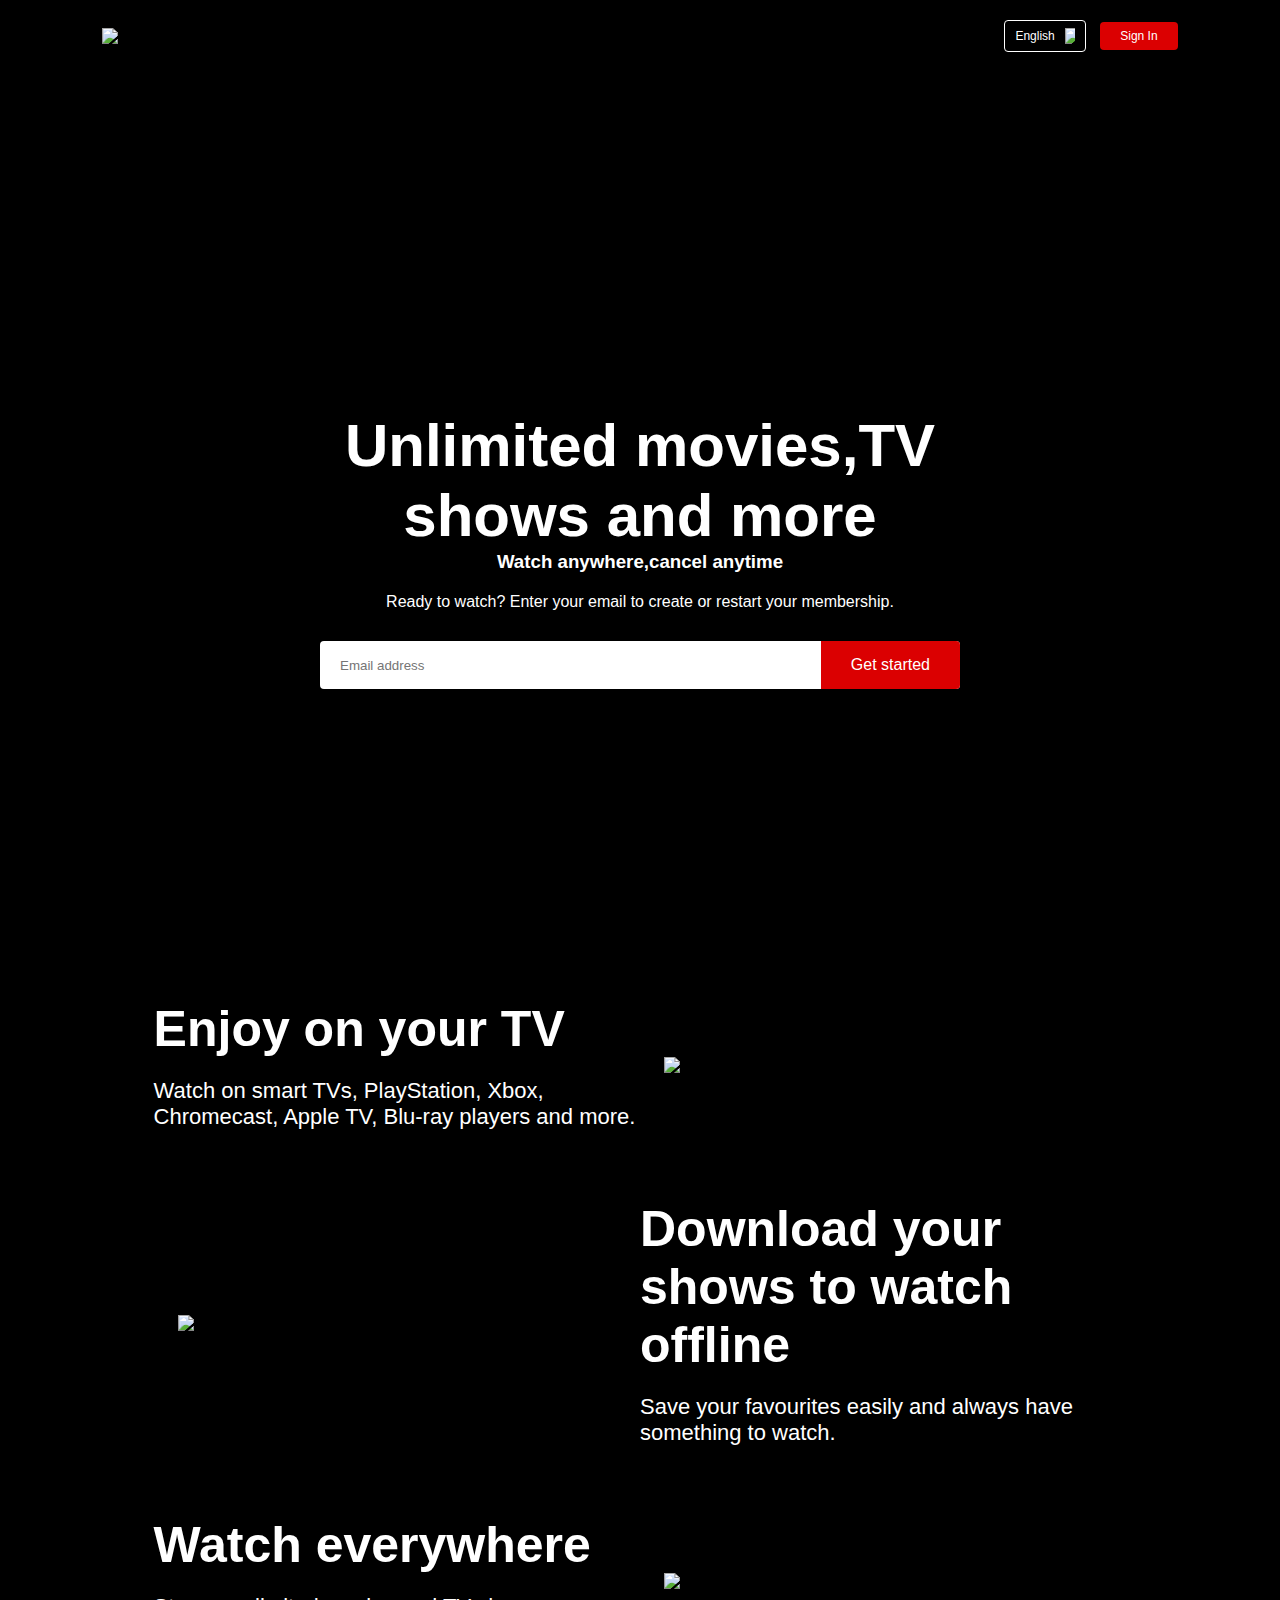
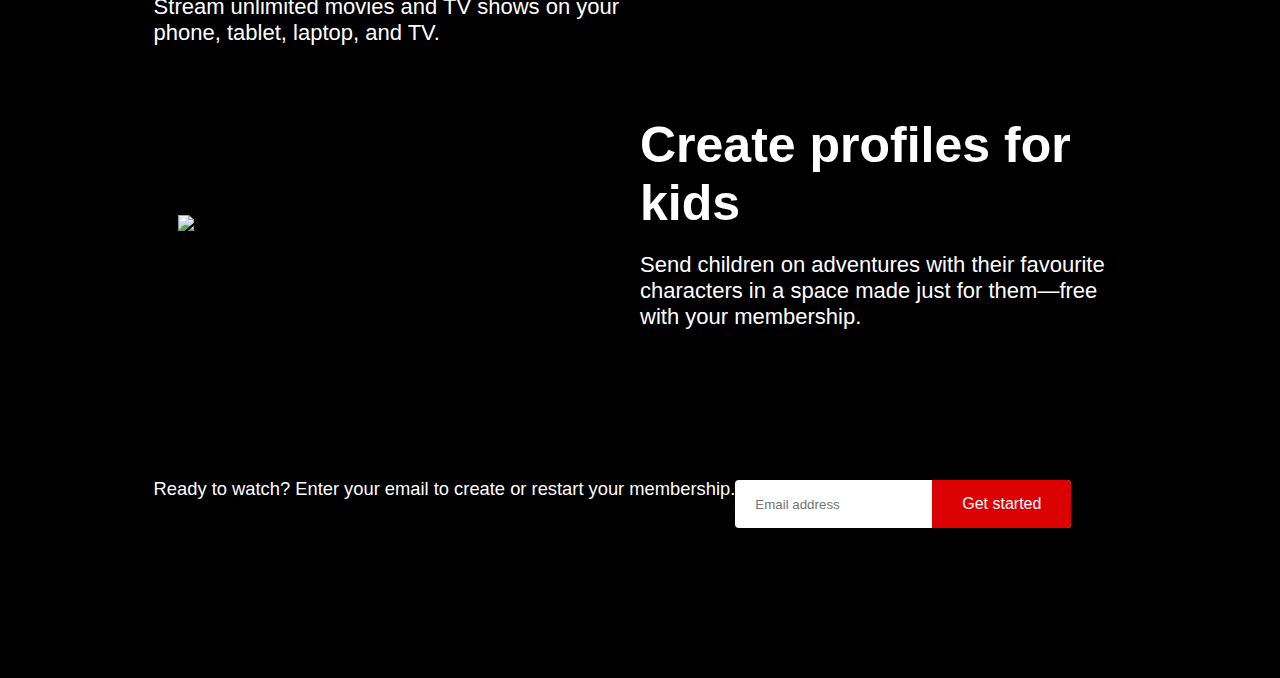
==== index.html @ ccb0965c "Add files via upload" ====
<!DOCTYPE html>
<html>
    <head>
        <title>
            Netflix Website Clone
        </title>
        <link rel="stylesheet" href="style.css">
    </head>
    <body>
       <div class="header">
          <nav>
            <img src="images/logo.png" class="logo"></img>
            <div>
                <button class="language-btn">English <img src="images/down-icon.png"></button>
                <button>Sign In</button>
            </div>
          </nav>
       <div class="header-content">
           <h1>Unlimited movies,TV shows and more</h1>
           <h3>Watch anywhere,cancel anytime</h3>
           <p>Ready to watch? Enter your email to create or restart your membership.</p>
           <form class="email-signup">
             <input type="email"placeholder="Email address" required>
             <button type="submit">Get started</button>
           </form>
       </div>
     </div>
     <div class="features">
        <div class="row">
            <div class="text-col">
                <h2>Enjoy on your TV</h2>
                <p>Watch on smart TVs, PlayStation, Xbox, Chromecast, Apple TV, Blu-ray players and more.</p>
            </div>
            <div class="img-col">
                <img src="images/feature-1.png">
            </div>
            <div class="row">
                <div class="img-col">
                    <img src="images/feature-2.png">
                </div>
                <div class="text-col">
                    <h2>Download your shows to watch offline</h2>
                    <p>Save your favourites easily and always have something to watch.</p>
                </div>
                <div class="row">
                    <div class="text-col">
                        <h2>Watch everywhere</h2>
                        <p>Stream unlimited movies and TV shows on your phone, tablet, laptop, and TV.</p>
                    </div>
                    <div class="img-col">
                        <img src="images/feature-3.png">
                    </div>
                    <div class="row">
                        <div class="img-col">
                            <img src="images/feature-4.png">
                        </div> 
                        <div class="text-col">
                            <h2>Create profiles for kids</h2>
                            <p>Send children on adventures with their favourite characters in a space made just for them—free with your membership.</p>
                        </div>   
        </div>
     </div>
      <small>
        Ready to watch? Enter your email to create or restart your membership.
      </small>
      <form class="email-signup">
        <input type="email"placeholder="Email address" required>
        <button type="submit">Get started</button>
      </form>
    </div>
    </body>
</html>
---- style.css ----
*
{
  margin:0;
  padding:0;
  font-family:'Poppins',sans-serif;
  box-sizing: border-box;
}
body
{
   background: #000;
   color: #fff;
}
.header
{
    width:100%;
    height:100vh;
    background-image: linear-gradient(rgba(0,0,0,0.7),rgba(0,0,0,0.7)),url(images/header-image.png);
    background-size:cover;
    background-position: center;
    padding: 10px 8%;
    position:relative;
}
nav
{
    display: flex;
    align-items: center;
    justify-content: space-between;
    padding:10px 0;
}
.logo
{
    width: 150px;
    cursor:pointer;
}
nav button
{
    border:0;
    outline:0;
    background:#db0001;
    color:#fff;
    padding: 7px 20px;
    font-size: 12px;
    border-radius: 4px;
    margin-left: 10px;
    cursor: pointer;
}
.language-btn
{
    display: inline-flex;
    align-items: center;
    background: transparent;
    border: 1px solid #fff;
    padding: 7px 10px;
}
.language-btn img
{
    width: 10px;
    margin-left: 10px;
}
.header-content
{
    position:absolute;
    top: 50%;
    left: 50%;
    transform: translate(-50%,-50%);
    text-align: center;
    margin-top: 100px;
}
.header-content h1
{
    font-size: 60px;
    line-height: 70px;
    font-weight: 600px;
    max-width: 650px;
}
.header-content h3
{
    font-weight: 400px;
    margin-bottom: 20px;
}
.email-signup
{
    background: #fff;
    border-radius: 4px;
    display: flex;
    align-items: center;
    margin-top: 30px;
    overflow:hidden;
}
.email-signup input
{
    flex:1;
    border:0;
    margin: 0;
    margin-left: 20px;
}
.email-signup button
{
    background: #db0001;
    border: 0;
    outline: 0;
    color: #fff;
    font-size: 16px;
    cursor: pointer;
    padding: 15px 30px;
}

/*-------features-------*/

.features
{
    padding: 50px 12%;
    font-size: 22px;
}
.row
{
    display: flex;
    width: 100%;
    align-items: center;
    flex-wrap: wrap;
    padding: 50px 0;
}
.text-col
{
    flex-basis: 50%;
    margin-bottom: 20px;
}
.img-col
{
    flex-basis: 50%;
    margin-bottom: 20px;
}
.img-col img
{
    display: block;
    width: 90%;
    margin: auto;
}
.features h2
{
    font-size: 50px;
    font-weight: 600;
    margin-bottom: 20px;
}
/*------faq--------*/
.faq
{
    padding: 10px 12%;
    text-align: center;
    font-size: 18px;
}
.faq h2
{
    font-weight: 500;
    font-size: 40px;
}
.accordion
{
    margin: 60px auto;
    width: 100%;
    max-width: 750px;
}
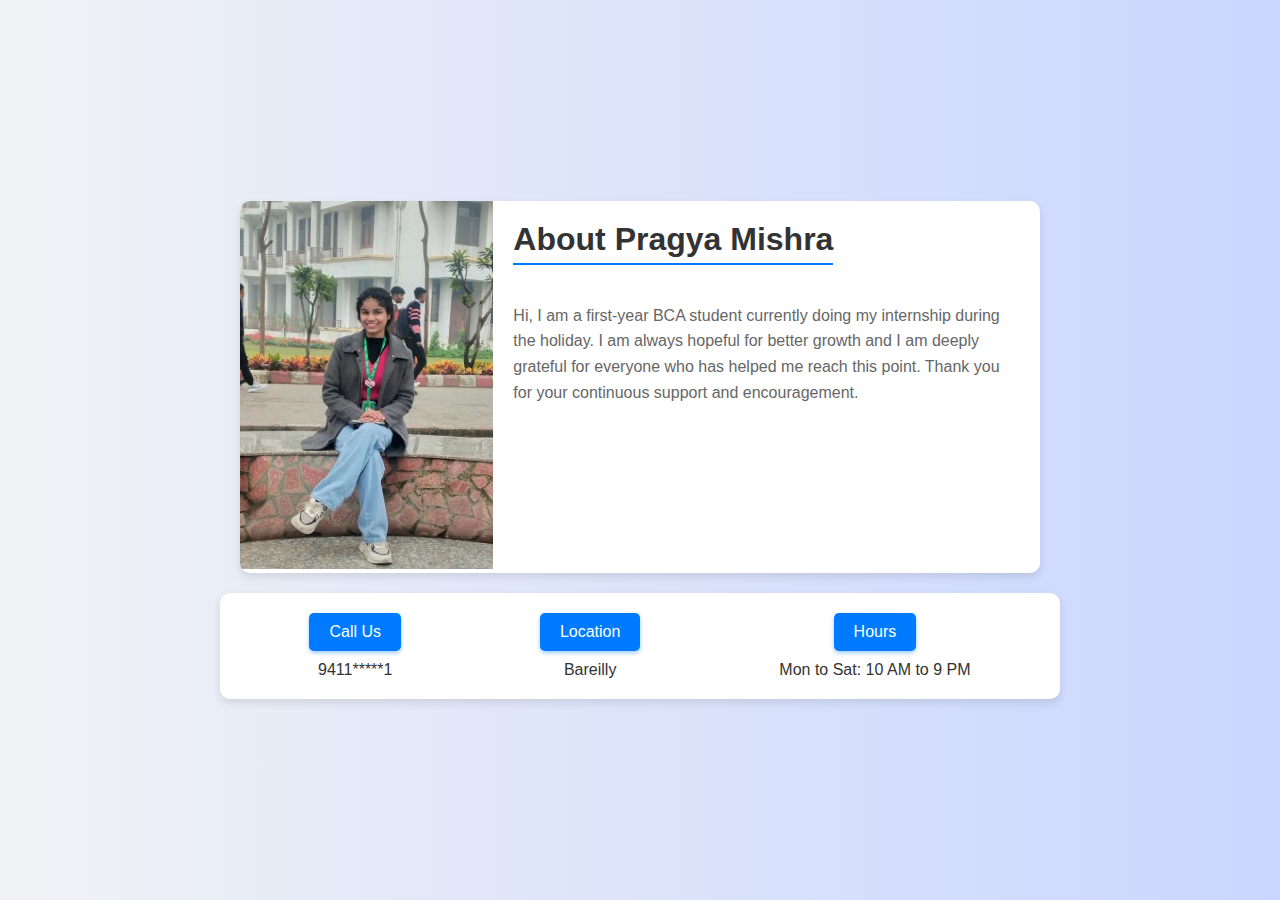
==== commit d9db6d1a: "Add files via upload" ====
--- a/index.html
+++ b/index.html
@@ -1,72 +1,38 @@
 <!DOCTYPE html>
-<html>
-    <head>
-        <title>
-            Netflix Website Clone
-        </title>
-        <link rel="stylesheet" href="style.css">
-    </head>
-    <body>
-       <div class="header">
-          <nav>
-            <img src="images/logo.png" class="logo"></img>
-            <div>
-                <button class="language-btn">English <img src="images/down-icon.png"></button>
-                <button>Sign In</button>
-            </div>
-          </nav>
-       <div class="header-content">
-           <h1>Unlimited movies,TV shows and more</h1>
-           <h3>Watch anywhere,cancel anytime</h3>
-           <p>Ready to watch? Enter your email to create or restart your membership.</p>
-           <form class="email-signup">
-             <input type="email"placeholder="Email address" required>
-             <button type="submit">Get started</button>
-           </form>
-       </div>
-     </div>
-     <div class="features">
-        <div class="row">
-            <div class="text-col">
-                <h2>Enjoy on your TV</h2>
-                <p>Watch on smart TVs, PlayStation, Xbox, Chromecast, Apple TV, Blu-ray players and more.</p>
-            </div>
-            <div class="img-col">
-                <img src="images/feature-1.png">
-            </div>
-            <div class="row">
-                <div class="img-col">
-                    <img src="images/feature-2.png">
-                </div>
-                <div class="text-col">
-                    <h2>Download your shows to watch offline</h2>
-                    <p>Save your favourites easily and always have something to watch.</p>
-                </div>
-                <div class="row">
-                    <div class="text-col">
-                        <h2>Watch everywhere</h2>
-                        <p>Stream unlimited movies and TV shows on your phone, tablet, laptop, and TV.</p>
-                    </div>
-                    <div class="img-col">
-                        <img src="images/feature-3.png">
-                    </div>
-                    <div class="row">
-                        <div class="img-col">
-                            <img src="images/feature-4.png">
-                        </div> 
-                        <div class="text-col">
-                            <h2>Create profiles for kids</h2>
-                            <p>Send children on adventures with their favourite characters in a space made just for them—free with your membership.</p>
-                        </div>   
+<html lang="en">
+<head>
+    <meta charset="UTF-8">
+    <meta name="viewport" content="width=device-width, initial-scale=1.0">
+    <title>About Me</title>
+    <link rel="stylesheet" href="style.css">
+</head>
+<body>
+    <div class="container">
+        <div class="image-section">
+            <img src="k.jpeg" alt="Your Picture">
         </div>
-     </div>
-      <small>
-        Ready to watch? Enter your email to create or restart your membership.
-      </small>
-      <form class="email-signup">
-        <input type="email"placeholder="Email address" required>
-        <button type="submit">Get started</button>
-      </form>
+        <div class="text-section">
+            <h1>About Pragya Mishra</h1>
+            <p>
+                Hi, I am a first-year BCA student currently doing my internship during the holiday. 
+                I am always hopeful for better growth and I am deeply grateful for everyone who has 
+                helped me reach this point. Thank you for your continuous support and encouragement.
+            </p>
+        </div>
     </div>
-    </body>
+    <div class="contact-section">
+        <div class="contact-item">
+            <button class="contact-button">Call Us</button>
+            <p>9411*****1</p>
+        </div>
+        <div class="contact-item">
+            <button class="contact-button">Location</button>
+            <p>Bareilly</p>
+        </div>
+        <div class="contact-item">
+            <button class="contact-button">Hours</button>
+            <p>Mon to Sat: 10 AM to 9 PM</p>
+        </div>
+    </div>
+</body>
 </html>--- a/style.css
+++ b/style.css
@@ -1,162 +1,139 @@
-*
-{
-  margin:0;
-  padding:0;
-  font-family:'Poppins',sans-serif;
-  box-sizing: border-box;
+body {
+    font-family: 'Segoe UI', Tahoma, Geneva, Verdana, sans-serif;
+    margin: 0;
+    padding: 0;
+    background-color: #fbffd4;
+    display: flex;
+    flex-direction: column;
+    justify-content: center;
+    align-items: center;
+    min-height: 100vh;
 }
-body
-{
-   background: #000;
-   color: #fff;
-}
-.header
-{
-    width:100%;
-    height:100vh;
-    background-image: linear-gradient(rgba(0,0,0,0.7),rgba(0,0,0,0.7)),url(images/header-image.png);
-    background-size:cover;
-    background-position: center;
-    padding: 10px 8%;
-    position:relative;
-}
-nav
-{
+
+.container {
     display: flex;
-    align-items: center;
-    justify-content: space-between;
-    padding:10px 0;
-}
-.logo
-{
-    width: 150px;
-    cursor:pointer;
-}
-nav button
-{
-    border:0;
-    outline:0;
-    background:#db0001;
-    color:#fff;
-    padding: 7px 20px;
-    font-size: 12px;
-    border-radius: 4px;
-    margin-left: 10px;
-    cursor: pointer;
-}
-.language-btn
-{
-    display: inline-flex;
-    align-items: center;
-    background: transparent;
-    border: 1px solid #fff;
-    padding: 7px 10px;
-}
-.language-btn img
-{
-    width: 10px;
-    margin-left: 10px;
-}
-.header-content
-{
-    position:absolute;
-    top: 50%;
-    left: 50%;
-    transform: translate(-50%,-50%);
-    text-align: center;
-    margin-top: 100px;
-}
-.header-content h1
-{
-    font-size: 60px;
-    line-height: 70px;
-    font-weight: 600px;
-    max-width: 650px;
-}
-.header-content h3
-{
-    font-weight: 400px;
+    background-color: #ffffff;
+    box-shadow: 0 4px 8px rgba(0, 0, 0, 0.1);
+    border-radius: 10px;
+    overflow: hidden;
+    max-width: 800px;
+    width: 100%;
     margin-bottom: 20px;
 }
-.email-signup
-{
-    background: #fff;
-    border-radius: 4px;
-    display: flex;
-    align-items: center;
-    margin-top: 30px;
-    overflow:hidden;
-}
-.email-signup input
-{
-    flex:1;
-    border:0;
-    margin: 0;
-    margin-left: 20px;
-}
-.email-signup button
-{
-    background: #db0001;
-    border: 0;
-    outline: 0;
-    color: #fff;
-    font-size: 16px;
-    cursor: pointer;
-    padding: 15px 30px;
+
+.image-section img {
+    width: 100%;
+    height: auto;
+    object-fit: cover;
 }
 
-/*-------features-------*/
+.image-section {
+    flex: 1;
+    max-width: 300px;
+}
 
-.features
-{
-    padding: 50px 12%;
-    font-size: 22px;
+.text-section {
+    flex: 2;
+    padding: 20px;
 }
-.row
-{
+
+.text-section h1 {
+    margin-top: 0;
+    font-size: 2em;
+    color: #333333;
+}
+
+.text-section p {
+    font-size: 1em;
+    color: #666666;
+    line-height: 1.6;
+}
+
+.contact-section {
     display: flex;
+    justify-content: space-around;
+    align-items: center;
+    background-color: #ffffff;
+    box-shadow: 0 4px 8px rgba(0, 0, 0, 0.1);
+    border-radius: 10px;
+    padding: 20px;
+    max-width: 800px;
     width: 100%;
-    align-items: center;
-    flex-wrap: wrap;
-    padding: 50px 0;
 }
-.text-col
-{
-    flex-basis: 50%;
-    margin-bottom: 20px;
+
+.contact-item {
+    text-align: center;
 }
-.img-col
-{
-    flex-basis: 50%;
-    margin-bottom: 20px;
+
+.contact-button {
+    background-color: #007BFF;
+    color: white;
+    border: none;
+    padding: 10px 20px;
+    border-radius: 5px;
+    cursor: pointer;
+    margin-bottom: 10px;
+    font-size: 1em;
+    transition: background-color 0.3s ease;
 }
-.img-col img
-{
-    display: block;
-    width: 90%;
-    margin: auto;
+
+.contact-button:hover {
+    background-color: #caf16f;
 }
-.features h2
-{
-    font-size: 50px;
-    font-weight: 600;
-    margin-bottom: 20px;
+
+.contact-item p {
+    margin: 0;
+    font-size: 1em;
+    color: #333333;
 }
-/*------faq--------*/
-.faq
-{
-    padding: 10px 12%;
-    text-align: center;
-    font-size: 18px;
+
+/* Responsive Design */
+@media (max-width: 768px) {
+    .container {
+        flex-direction: column;
+    }
+
+    .contact-section {
+        flex-direction: column;
+    }
+
+    .contact-item {
+        margin-bottom: 10px;
+    }
+
+    .contact-item:last-child {
+        margin-bottom: 0;
+    }
 }
-.faq h2
-{
-    font-weight: 500;
-    font-size: 40px;
+
+/* Adding some more visual appeal */
+body {
+    background: linear-gradient(to right, #f0f2f5, #c9d6ff);
 }
-.accordion
-{
-    margin: 60px auto;
-    width: 100%;
-    max-width: 750px;
-}+
+.container {
+    animation: fadeIn 1s ease-in-out;
+}
+
+@keyframes fadeIn {
+    from {
+        opacity: 0;
+    }
+    to {
+        opacity: 1;
+    }
+}
+
+.text-section h1 {
+    border-bottom: 2px solid #007BFF;
+    display: inline-block;
+    padding-bottom: 5px;
+}
+
+.contact-button {
+    box-shadow: 0 2px 4px rgba(0, 123, 255, 0.4);
+}
+
+.contact-button:active {
+    background-color: #004b8a;
+}
